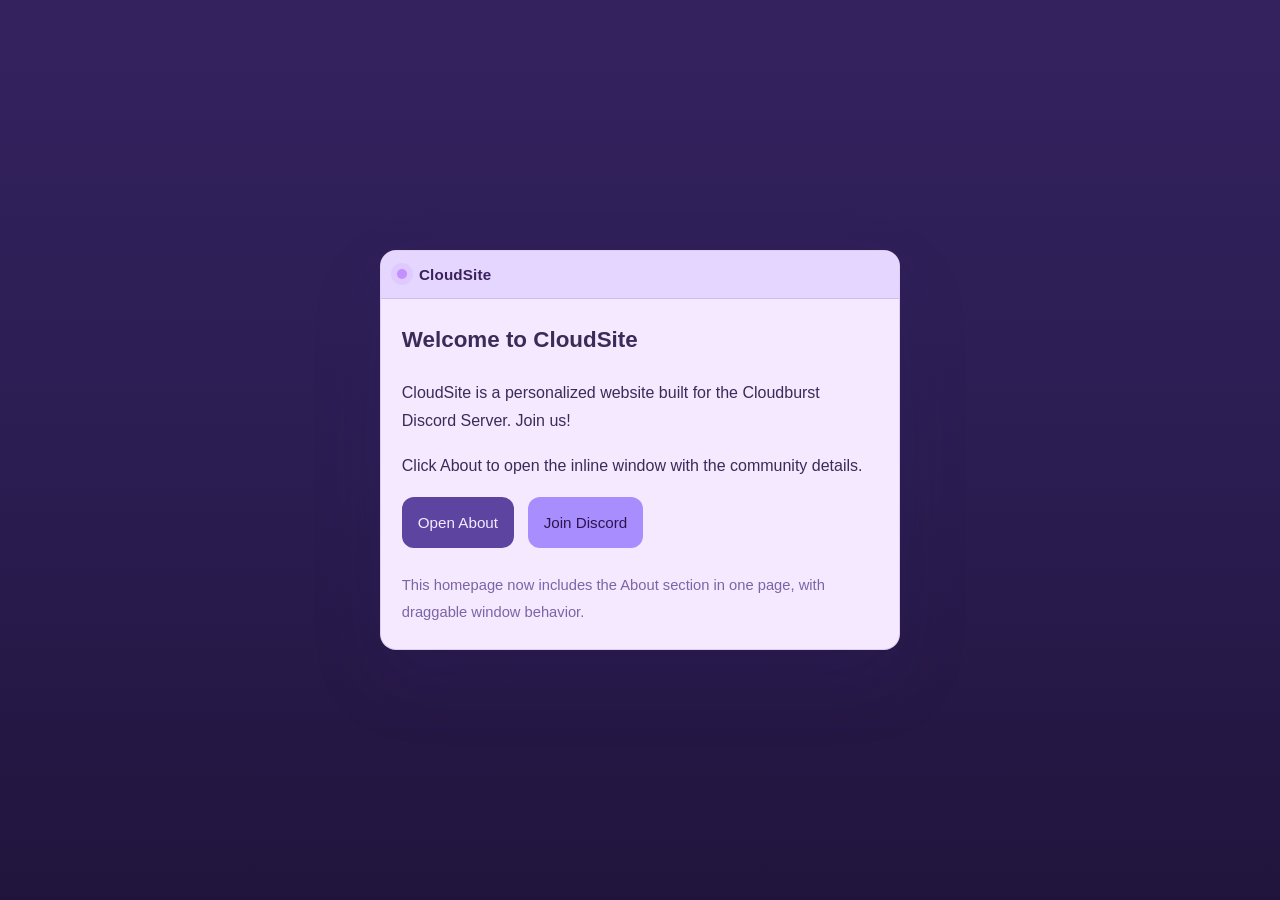
==== index.html @ 60025403 "Initial commit" ====
<!--
# CloudSite index.html - hashtagged explanations
#
# This page is now a single-site homepage with a built-in About window.
# - The main window is the landing page.
# - The About window opens inline and can be dragged around.
# - Button controls reuse the same desktop aesthetic.
-->
<!doctype html>
<html lang="en">
<head>
    <meta charset="utf-8">
    <meta name="viewport" content="width=device-width, initial-scale=1">
    <title>CloudSite</title>
    <meta name="description" content="CloudSite homepage">
    <link rel="stylesheet" href="style.css">
</head>
<body>
    <div class="desktop">
        <div class="window">
            <div class="titlebar">
                <div class="titlebar-left">
                    <span class="window-badge"></span>
                    <div class="window-title">CloudSite</div>
                </div>
            </div>
            <div class="window-content">
                <h2>Welcome to CloudSite</h2>
                <p>CloudSite is a personalized website built for the Cloudburst Discord Server. Join us!</p>
                <p>Click About to open the inline window with the community details.</p>
                <div class="button-group">
                    <button class="button-link-button" id="openAboutButton" type="button">Open About</button>
                    <a class="button-link secondary" href="https://discord.gg/h2dhYSwujb" target="_blank" rel="noreferrer">Join Discord</a>
                </div>
                <div class="footer-note">This homepage now includes the About section in one page, with draggable window behavior.</div>
            </div>
        </div>
    </div>

    <div class="overlay" id="overlay"></div>

    <div class="window about-window hidden" id="aboutWindow">
        <div class="titlebar" id="aboutHandle">
            <div class="titlebar-left">
                <span class="window-badge"></span>
                <div class="window-title">About CloudSite</div>
            </div>
            <div class="window-controls">
                <button id="aboutClose" aria-label="Close about window">×</button>
            </div>
        </div>
        <div class="window-content">
            <h2>Cloudburst</h2>
            <p>Cloudburst is a Discord community where you can play with people, chat, and hang out in a friendly place.</p>
            <p>Most members are welcoming, so it’s a great spot to meet new people and make friends.</p>
            <p>Join us here: <a href="https://discord.gg/h2dhYSwujb" target="_blank" rel="noreferrer">Cloudburst Discord</a></p>
        </div>
    </div>

    <script>
        const openAboutButton = document.getElementById('openAboutButton');
        const aboutWindow = document.getElementById('aboutWindow');
        const aboutHandle = document.getElementById('aboutHandle');
        const aboutClose = document.getElementById('aboutClose');
        const overlay = document.getElementById('overlay');

        let isDragging = false;
        let dragOffset = { x: 0, y: 0 };

        function clamp(value, min, max) {
            return Math.min(Math.max(value, min), max);
        }

        function showAbout() {
            aboutWindow.classList.remove('hidden');
            overlay.classList.add('visible');
            aboutWindow.style.position = 'fixed';
            aboutWindow.style.left = '50%';
            aboutWindow.style.top = '50%';
            aboutWindow.style.transform = 'translate(-50%, -50%)';
        }

        function hideAbout() {
            aboutWindow.classList.add('hidden');
            overlay.classList.remove('visible');
        }

        function startDrag(event) {
            if (event.button !== 0) return;
            event.preventDefault();
            const rect = aboutWindow.getBoundingClientRect();
            aboutWindow.style.position = 'fixed';
            aboutWindow.style.left = `${rect.left}px`;
            aboutWindow.style.top = `${rect.top}px`;
            aboutWindow.style.transform = 'none';
            dragOffset.x = event.clientX - rect.left;
            dragOffset.y = event.clientY - rect.top;
            isDragging = true;
            document.addEventListener('pointermove', dragMove);
            document.addEventListener('pointerup', endDrag);
            document.addEventListener('pointercancel', endDrag);
        }

        function dragMove(event) {
            if (!isDragging) return;
            const x = event.clientX - dragOffset.x;
            const y = event.clientY - dragOffset.y;
            const maxX = window.innerWidth - aboutWindow.offsetWidth - 12;
            const maxY = window.innerHeight - aboutWindow.offsetHeight - 12;
            aboutWindow.style.left = `${clamp(x, 12, maxX)}px`;
            aboutWindow.style.top = `${clamp(y, 12, maxY)}px`;
        }

        function endDrag() {
            if (!isDragging) return;
            isDragging = false;
            document.removeEventListener('pointermove', dragMove);
            document.removeEventListener('pointerup', endDrag);
            document.removeEventListener('pointercancel', endDrag);
        }

        openAboutButton.addEventListener('click', showAbout);
        aboutClose.addEventListener('click', hideAbout);
        overlay.addEventListener('click', hideAbout);
        aboutHandle.addEventListener('pointerdown', startDrag);
    </script>
</body>
</html>
---- style.css ----
:root {
    color-scheme: light;
    font-family: Inter, Arial, Helvetica, sans-serif;
    background: #2f1f4e;
    color: #f1e7ff;
}

* {
    box-sizing: border-box;
}

body {
    margin: 0;
    min-height: 100vh;
    display: flex;
    align-items: center;
    justify-content: center;
    padding: 1.5rem;
    background: linear-gradient(180deg, #34225f 0%, #2b1d52 50%, #21143c 100%);
    overflow: hidden;
}

body::before {
    content: '';
    position: fixed;
    inset: 0;
    background: radial-gradient(circle at 18% 16%, rgba(187, 138, 255, 0.34), transparent 18%),
                radial-gradient(circle at 82% 14%, rgba(230, 197, 255, 0.26), transparent 16%),
                radial-gradient(circle at 50% 84%, rgba(141, 103, 212, 0.24), transparent 22%);
    filter: blur(32px);
    pointer-events: none;
    z-index: -1;
}

.desktop {
    width: 100%;
    max-width: 520px;
}

.window {
    background: #f4e9ff;
    border: 1px solid rgba(111, 73, 163, 0.18);
    border-radius: 16px;
    box-shadow: 0 30px 70px rgba(56, 31, 108, 0.16);
    overflow: hidden;
}

.about-window {
    position: fixed;
    top: 50%;
    left: 50%;
    transform: translate(-50%, -50%);
    width: min(460px, 90vw);
    z-index: 20;
}

.hidden {
    display: none;
}

.overlay {
    position: fixed;
    inset: 0;
    background: rgba(8, 7, 20, 0.65);
    backdrop-filter: blur(1px);
    opacity: 0;
    pointer-events: none;
    transition: opacity 180ms ease;
    z-index: 10;
}

.overlay.visible {
    opacity: 1;
    pointer-events: auto;
}

.titlebar {
    display: flex;
    align-items: center;
    justify-content: space-between;
    padding: 0.94rem 1rem;
    background: #e4d6ff;
    border-bottom: 1px solid rgba(111, 73, 163, 0.18);
    cursor: grab;
    user-select: none;
    touch-action: none;
}

.titlebar:active {
    cursor: grabbing;
}

.titlebar-left {
    display: flex;
    align-items: center;
    gap: 0.75rem;
}

.window-badge {
    width: 10px;
    height: 10px;
    border-radius: 999px;
    background: #c291ff;
    box-shadow: 0 0 0 6px rgba(194, 145, 255, 0.18);
}

.window-title {
    font-size: 0.95rem;
    font-weight: 700;
    letter-spacing: 0.01em;
    color: #3b225c;
}

.window-content {
    padding: 1.3rem 1.3rem 1.5rem;
    color: #3c2a58;
    line-height: 1.8;
}

.window-content h2 {
    margin-top: 0;
    font-size: 1.4rem;
}

.window-content p {
    margin: 0 0 1rem;
}

.window-content a {
    color: #7b57ff;
    text-decoration: none;
}

.window-content a:hover {
    text-decoration: underline;
}

.button-group {
    display: flex;
    flex-wrap: wrap;
    gap: 0.85rem;
    margin-top: 1rem;
}

.button-link,
.button-link-button {
    display: inline-flex;
    align-items: center;
    justify-content: center;
    padding: 0.75rem 1rem;
    border-radius: 12px;
    background: #5d44a1;
    color: #f4ebff;
    text-decoration: none;
    border: none;
    font-size: 0.95rem;
    cursor: pointer;
}

.button-link.secondary,
.button-link-button.secondary {
    background: #a88dff;
    color: #2c154c;
}

.window-controls button {
    width: 1.5rem;
    height: 1.5rem;
    border: none;
    border-radius: 999px;
    background: #b98cff;
    color: #2d103c;
    display: grid;
    place-items: center;
    cursor: pointer;
    transition: transform 120ms ease, filter 120ms ease;
}

.window-controls button:hover {
    transform: scale(1.05);
    filter: brightness(1.08);
}

.footer-note {
    margin-top: 1.5rem;
    font-size: 0.92rem;
    color: #7d64a6;
}
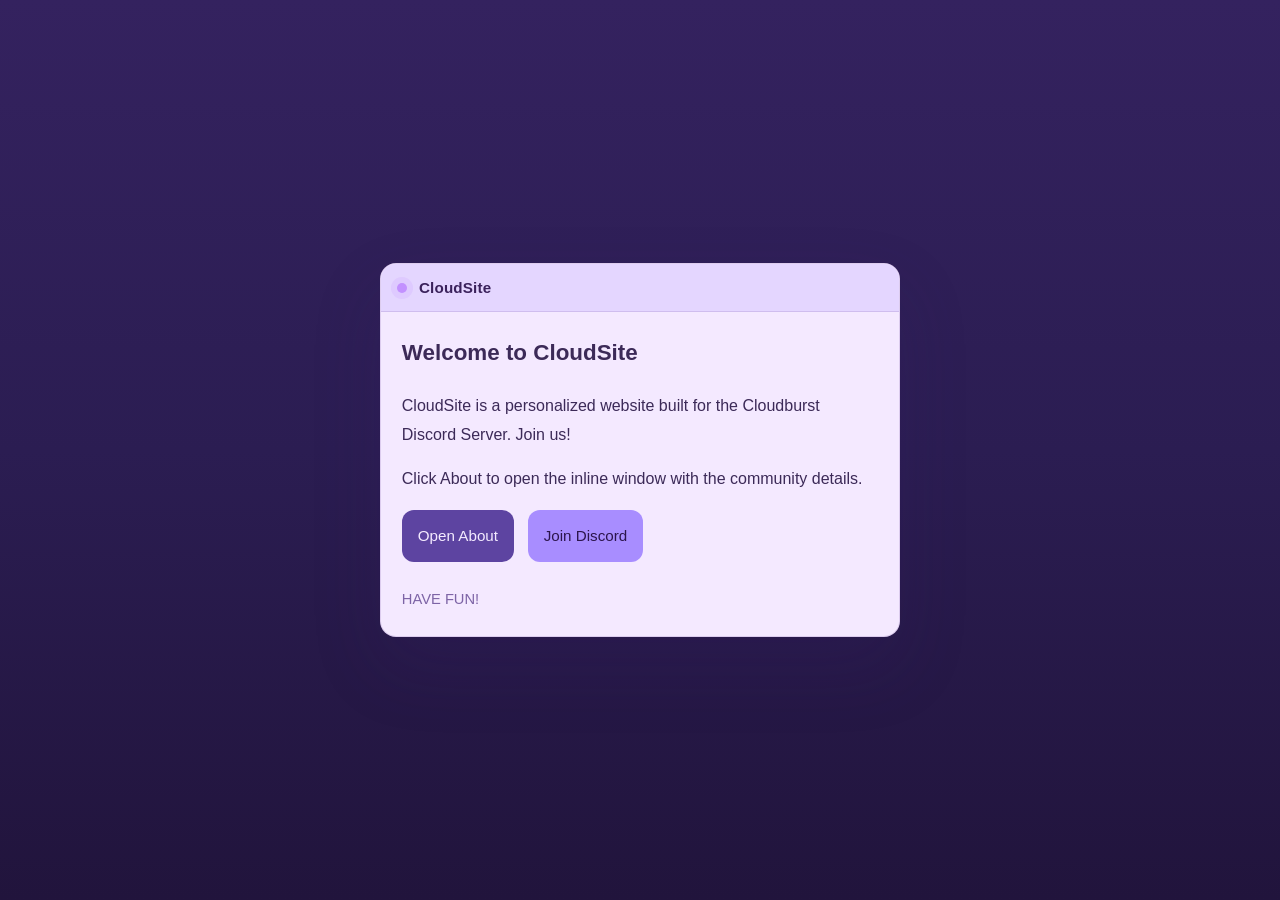
==== commit d2c2523b: "Update footer text to HAVE FUN!" ====
--- a/index.html
+++ b/index.html
@@ -32,7 +32,7 @@
                     <button class="button-link-button" id="openAboutButton" type="button">Open About</button>
                     <a class="button-link secondary" href="https://discord.gg/h2dhYSwujb" target="_blank" rel="noreferrer">Join Discord</a>
                 </div>
-                <div class="footer-note">This homepage now includes the About section in one page, with draggable window behavior.</div>
+                <div class="footer-note">HAVE FUN!</div>
             </div>
         </div>
     </div>
